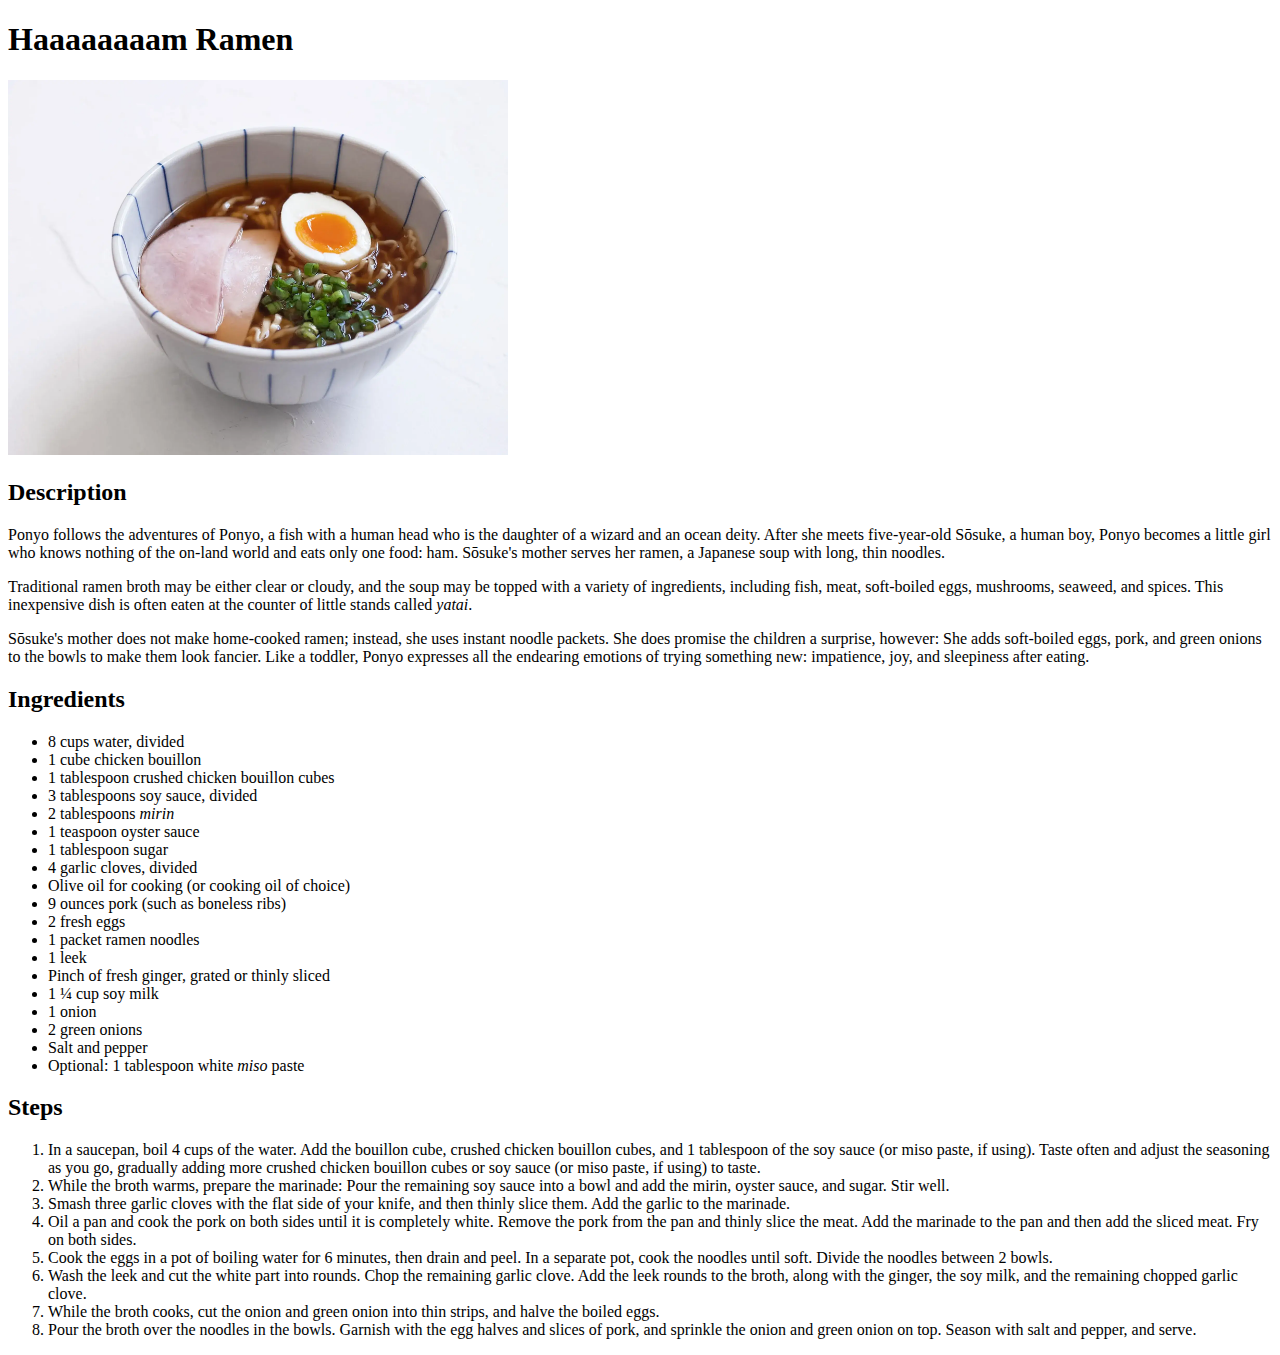
==== recipes/haaaaaaaam-ramen.html @ 69d8e749 "Add website files" ====
<!DOCTYPE html>
<html lang="en">
<head>
    <meta charset="utf-8">
    <meta name="viewport" content="width=device-width, initial-scale=1.0">
    <title>Haaaaaaaam Ramen | Odin Recipes</title>
</head>

<body>
    <h1>Haaaaaaaam Ramen</h1>
    <img src="../images/ponyo-ramen.webp" alt="Ramen topped with slices of ham, hard-boiled egg halves, and spring onions" width="500px">
    <h2>Description</h2>
    <p>Ponyo follows the adventures of Ponyo, a fish with a human head who is the daughter of a wizard and an ocean deity. After she meets five-year-old Sōsuke, a human boy, Ponyo becomes a little girl who knows nothing of the on-land world and eats only one food: ham. Sōsuke's mother serves her ramen, a Japanese soup with long, thin noodles.</p>
    <p>Traditional ramen broth may be either clear or cloudy, and the soup may be topped with a variety of ingredients, including fish, meat, soft-boiled eggs, mushrooms, seaweed, and spices. This inexpensive dish is often eaten at the counter of little stands called <i>yatai</i>.</p>
    <p>Sōsuke's mother does not make home-cooked ramen; instead, she uses instant noodle packets. She does promise the children a surprise, however: She adds soft-boiled eggs, pork, and green onions to the bowls to make them look fancier. Like a toddler, Ponyo expresses all the endearing emotions of trying something new: impatience, joy, and sleepiness after eating.</p>
    <h2>Ingredients</h2>
    <ul>
        <li>8 cups water, divided</li>
        <li>1 cube chicken bouillon</li>
        <li>1 tablespoon crushed chicken bouillon cubes</li>
        <li>3 tablespoons soy sauce, divided</li>
        <li>2 tablespoons <i>mirin</i></li>
        <li>1 teaspoon oyster sauce</li>
        <li>1 tablespoon sugar</li>
        <li>4 garlic cloves, divided</li>
        <li>Olive oil for cooking (or cooking oil of choice)</li>
        <li>9 ounces pork (such as boneless ribs)</li>
        <li>2 fresh eggs</li>
        <li>1 packet ramen noodles</li>
        <li>1 leek</li>
        <li>Pinch of fresh ginger, grated or thinly sliced</li>
        <li>1 ¼ cup soy milk</li>
        <li>1 onion</li>
        <li>2 green onions</li>
        <li>Salt and pepper</li>
        <li>Optional: 1 tablespoon white <i>miso</i> paste</li>
    </ul>
    <h2>Steps</h2>
    <ol>
        <li>In a saucepan, boil 4 cups of the water. Add the bouillon cube, crushed chicken bouillon cubes, and 1 tablespoon of the soy sauce (or miso paste, if using). Taste often and adjust the seasoning as you go, gradually adding more crushed chicken bouillon cubes or soy sauce (or miso paste, if using) to taste.</li>
        <li>While the broth warms, prepare the marinade: Pour the remaining soy sauce into a bowl and add the mirin, oyster sauce, and sugar. Stir well.</li>
        <li>Smash three garlic cloves with the flat side of your knife, and then thinly slice them. Add the garlic to the marinade.</li>
        <li>Oil a pan and cook the pork on both sides until it is completely white. Remove the pork from the pan and thinly slice the meat. Add the marinade to the pan and then add the sliced meat. Fry on both sides.</li>
        <li>Cook the eggs in a pot of boiling water for 6 minutes, then drain and peel. In a separate pot, cook the noodles until soft. Divide the noodles between 2 bowls.</li>
        <li>Wash the leek and cut the white part into rounds. Chop the remaining garlic clove. Add the leek rounds to the broth, along with the ginger, the soy milk, and the remaining chopped garlic clove.</li>
        <li>While the broth cooks, cut the onion and green onion into thin strips, and halve the boiled eggs.</li>
        <li>Pour the broth over the noodles in the bowls. Garnish with the egg halves and slices of pork, and sprinkle the onion and green onion on top. Season with salt and pepper, and serve.</li>
    </ol>
</body>
</html>
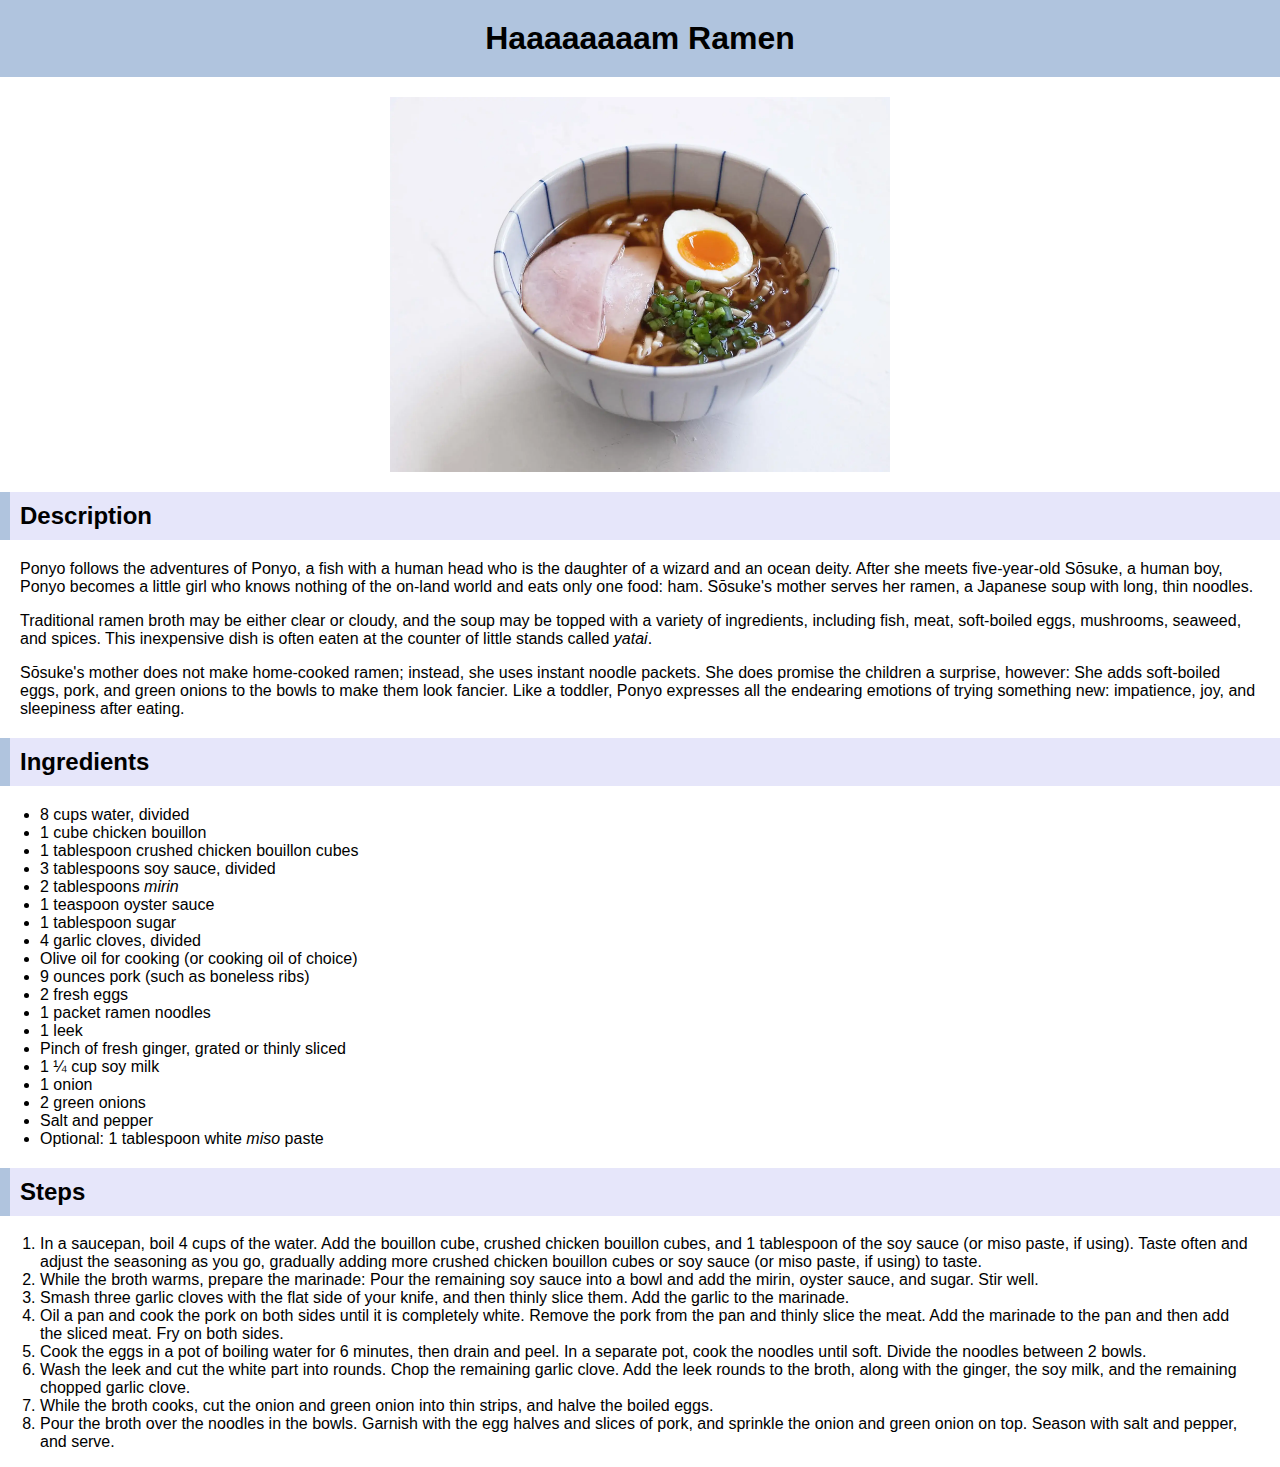
==== commit da522091: "Add link to styles.css" ====
--- a/recipes/haaaaaaaam-ramen.html
+++ b/recipes/haaaaaaaam-ramen.html
@@ -4,10 +4,11 @@
     <meta charset="utf-8">
     <meta name="viewport" content="width=device-width, initial-scale=1.0">
     <title>Haaaaaaaam Ramen | Odin Recipes</title>
+    <link rel="stylesheet" href="../styles/styles.css">
 </head>
 
 <body>
-    <h1>Haaaaaaaam Ramen</h1>
+    <h1 class="recipe-heading">Haaaaaaaam Ramen</h1>
     <img src="../images/ponyo-ramen.webp" alt="Ramen topped with slices of ham, hard-boiled egg halves, and spring onions" width="500px">
     <h2>Description</h2>
     <p>Ponyo follows the adventures of Ponyo, a fish with a human head who is the daughter of a wizard and an ocean deity. After she meets five-year-old Sōsuke, a human boy, Ponyo becomes a little girl who knows nothing of the on-land world and eats only one food: ham. Sōsuke's mother serves her ramen, a Japanese soup with long, thin noodles.</p>
--- a/styles/styles.css
+++ b/styles/styles.css
@@ -0,0 +1,65 @@
+body {
+    font-family: Helvetica, Arial, sans-serif;
+    box-sizing: border-box;
+    margin: 0;
+}
+
+img {
+    width: 90vw;
+    height: auto;
+    max-width: 500px;
+    display: block;
+    position: relative;
+    margin: 0 auto;
+}
+
+h2 {
+    padding: 10px 20px 10px 10px;
+    background-color: lavender;
+    border-left: lightsteelblue 10px solid;
+}
+
+p {
+    padding: 0 20px 0;
+}
+
+div {
+    margin: auto;
+    width: 90vw;
+}
+
+li {
+    padding-right: 30px;
+}
+
+a {
+    font-size: 1.2rem;
+    text-decoration: none;
+    margin-top: 20px;
+    padding-right: 15px;
+    flex: 1;
+}
+
+.homepage-heading,
+.recipe-heading {
+    background-color: lightsteelblue;
+    margin: 0 0 20px 0;
+    padding: 20px;
+    text-align: center;
+}
+
+.homepage-heading {
+    font-size: 3rem;
+}
+
+.recipe-item {
+    display: flex;
+    list-style-type: none;
+    margin-left: -40px;
+}
+
+.homepage-list img {
+    width: 40vw;
+    margin: 20px 20px 0;
+    flex: 1;
+}